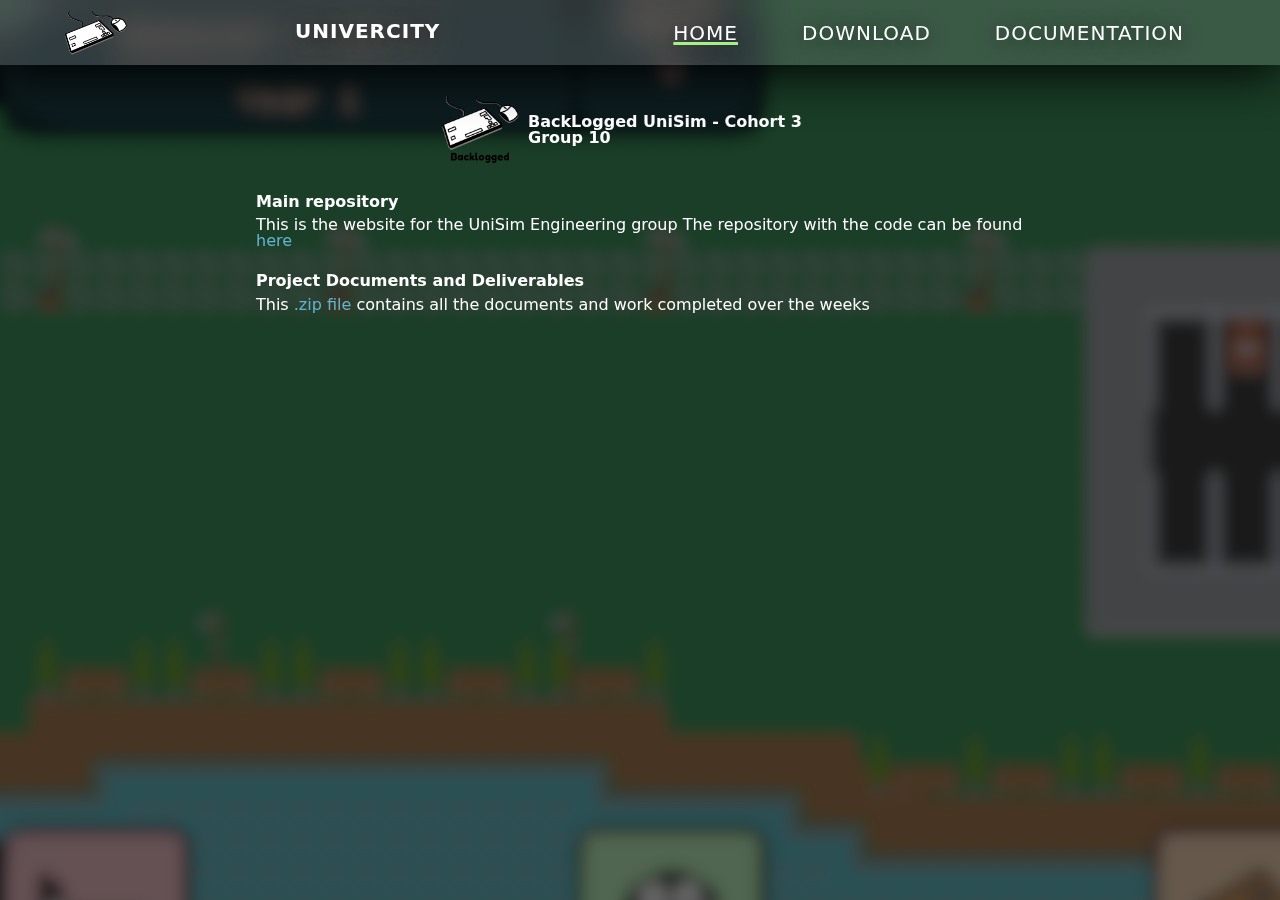
==== index.html @ 99f5d6f4 "first commit" ====
<!DOCTYPE html>
<html>

<head>
  <title>UniSim - Backlogged</title>
  <link rel="icon" type="image/png" href="images/favicon.png">
  <link rel="stylesheet" href="reset.css">
  <link rel="stylesheet" href="styles.css">
</head>

<body>
  <header>
    <nav class="NavBar">
      <!--Text that goes to home screen when clicked-->
      <a class="LogoNavBar" href="index.html#TopOfPage"><img class="LogoImg"
          src="images/backlogged_no_title_no_background.png" alt=""></a>
      <h1 class="NavBarTitle">UniverCity</h1>

      <ul class="NavBarList">
        <!--Options that form the navigation bar-->
        <li><a class="NavBarButtonCurrent" href="index.html">HOME</a></li>
        <li><a class="NavBarButton" href="download.html">DOWNLOAD</a></li>
        <li><a class="NavBarButton" href="documentation.html">DOCUMENTATION</a></li>
        <!-- === CONTENT THAT CHANGES DEPENDENT ON LOGIN STATUS === -->
      </ul>
    </nav>
    <hr>
  </header>
  <main class="MainContent">
    <section class="OpeningContent" id="OpeningContent">
      <!-- Used as an anchor so the back to top button works-->
      <a id="TopOfPage"></a>
      <div class="header">
        <img src="images/backlogged_no_bg.png" alt="Backlogged logo">
        <h1 class="MainTextLogo">
          <span>BackLogged</span>
          <span>UniSim - Cohort 3 Group 10</span>
        </h1>
      </div>
      <div class="BackgroundImage" id="BackgroundImage">
        <div class="backgroundGrad"></div>
        <img class="backgroundImage" src="images/mapBackgroundBlur.png" alt="UniSim background">
      </div>
      <div class="main-section">
        <h2>Main repository</h2>
        <p>
          This is the website for the UniSim Engineering group
          The repository with the code can be found <a href="https://github.com/TameU/eng1-cohort3-group10">here</a>
        </p>
        <br>
        <h2>Project Documents and Deliverables</h2>
        <p>
          This <a href="UniverCity-v1.0.0.zip">.zip file</a>
          contains all the documents and work completed over the weeks
        </p>
      </div>
</body>

</html>
---- styles.css ----
:root {
  --black: #000000;
  --green: #3f7f25;
  --dirtBrown: #8f7f7c;
  --darkBlue: #154e6a;
  --seaBlue: #2a557f;
  --pathGrey: #a3a3a3;
  --lighterGrey: #d1d5cd;
  --yellow: #fbc85f;
  --whiteBlue: #c9e7eb;
  --white: #fff;
  --pinkHighlight: #ed837a;
  --pinkHighlightFaded: #ed6ea1ba;
  --normalBoxShadow: 3px 5px 15px var(--black);
  --peachGradient: linear-gradient(45deg, #ed6ea0, #ec8c69);
  --peachGradientFaded: linear-gradient(65deg, #ed6ea1ba, #ec8c69ba);
  --clickedButtonShadow: 0 0 5px #000000;
}

* {
  font-family: system-ui, -apple-system, BlinkMacSystemFont, 'Segoe UI', Roboto, Oxygen, Ubuntu, Cantarell, 'Open Sans', 'Helvetica Neue', sans-serif;
}

body {
  max-width: 800px;
  margin: 0 auto;
}

*::-webkit-scrollbar-corner {
  background: var(--darkBlue);
}

::-webkit-scrollbar {
  width: 10px;   
  
}

::-webkit-scrollbar-track {
  background: var(--darkGrey);
  border-radius: 20px;
}

::-webkit-scrollbar-thumb {
  background-image: var(--peachGradientFaded);
  border-radius: 50px;
  transition: 0.3s;
}

::-webkit-scrollbar-thumb:hover {
  background: var(--peachGradient);
}

::-webkit-calendar-picker-indicator {
  filter: invert(1);
}


main , footer {
  top: 0px;
}


button {
  cursor: pointer;
}

/* === NAVIGATION SECTION === */

header {
  box-sizing: border-box;
  z-index: 99;
  position: fixed;
  width: 100%;
  height: 65px;
  top: 0;
  left: 0;
  display: flex;
  justify-content: center;
  background-color: #ffffff25;
  backdrop-filter: blur(15px);
  box-shadow: 0px 5px 50px 2px #000000;
  transition: 0.3s ease;
}

header .NavBar {
  position: relative;
  width: 100%;
  height: 65px;
  display: flex;
  align-content: center;
  justify-content: space-between;
  padding: 0 5vw;
  transition: 0.5s ease-in-out;

}


a {
  text-decoration: none;
  color: #63b4cf;
}

.NavBarList {
  position: relative;
}



.NavBar li {
  float: left;
  padding: 22.5px 2.5vw;
  cursor: pointer;
}

.NavBar li:hover {
  backdrop-filter: blur(30px);
}

.NavBarButton {
  display: block;
  text-align: center;
  text-transform: uppercase;
  letter-spacing: 1px;
  font-size: 1.25rem;
  transition: 0.5s;
  text-shadow: 0 3px 20px rgba(4, 4, 4, 0.603);
  color: white;
}

.NavBarButtonCurrent {
  display: block;
  text-align: center;
  text-transform: uppercase;
  letter-spacing: 1px;
  font-size: 1.25rem;
  transition: 0.5s;
  text-shadow: 0 3px 20px rgba(4, 4, 4, 0.603);
  color: white;
  text-decoration: underline;
  text-decoration-color: #a4ef86;
  text-decoration-thickness: 3px;
}

.NavBarTitle{
  margin: 5px;
  position: relative;
  top: 25%;
  transform: translateX(15px);
  text-transform: uppercase;
  letter-spacing: 1px;
  font-size: 1.25rem;
  transition: 0.5s;
  text-shadow: 0 3px 20px rgba(4, 4, 4, 0.603);
  color: white;

}


.LogoNavBar {
  font-size: 1.5rem;
}

.LogoImg {
  position: absolute;
  height: 100%;
}


/* === NAVIGATION SECTION END === */

#TopOfPage {
  position: absolute;
  top: 0px;
}

body {
  font-family: MainFont;
  color: white;
}

.header {
  display: flex;
  margin-left: auto;
  margin-right: auto;
  width: 50%;
  padding-top: 10vh;
}

.header img {
  float: left;
  width: 20%;
  height: 20%;
}

.header h1 {
  position: relative;
  left: 2%;
  margin: auto;
  margin-left: 0;
}

.main-section {
  padding: 2%
}

h2 {
  margin-top: 1%;
  margin-bottom: 1%;
}
.backgroundImage {
  background-repeat: no-repeat;
  background-size: cover;
  background-position: center center;
  background-attachment: fixed;
  position: fixed;
  top: 0;
  left: 0;
  z-index: -1;
  filter: brightness(40%);
  

}


.main-section {
  padding: 2%
}

h2 {
  margin-top: 1%;
  margin-bottom: 1%;
}

img:not(.backgroundImage) {
  max-width: 100%;
}

.documentation {
  border: 3px dashed white;
  text-align: center;
}
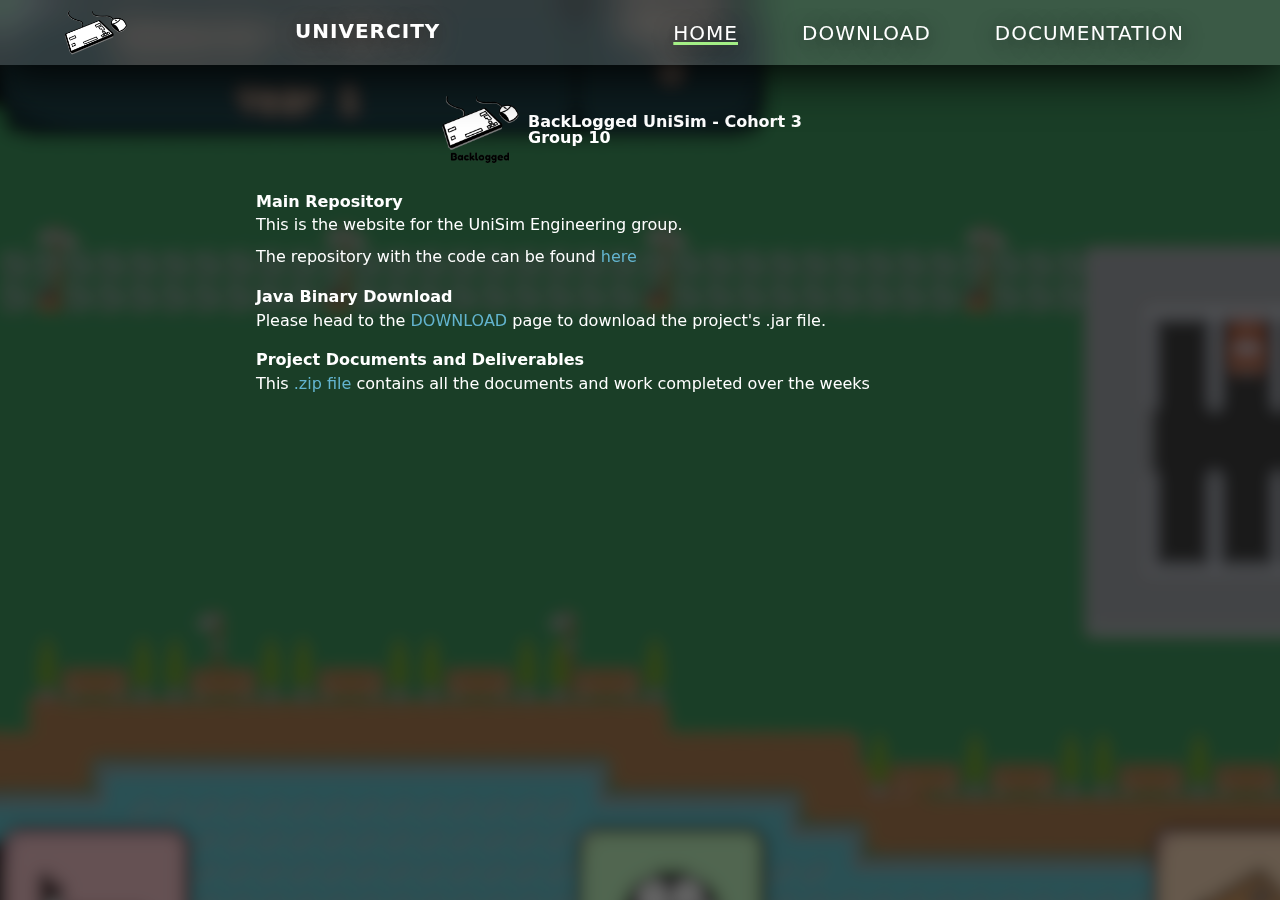
==== commit eb9321bd: "FIX: correct formatting" ====
--- a/index.html
+++ b/index.html
@@ -42,12 +42,18 @@
         <img class="backgroundImage" src="images/mapBackgroundBlur.png" alt="UniSim background">
       </div>
       <div class="main-section">
-        <h2>Main repository</h2>
+        <h2>Main Repository</h2>
         <p>
-          This is the website for the UniSim Engineering group
-          The repository with the code can be found <a href="https://github.com/TameU/eng1-cohort3-group10">here</a>
+          This is the website for the UniSim Engineering group.<br /></br>
+          The repository with the code can be found <a href="https://github.com/Stephen-Lavender/UniSim">here</a>
         </p>
         <br>
+        <h2>Java Binary Download</h2>
+        <p>
+          Please head to the <a href="download.html">DOWNLOAD</a> page to download the project's .jar file.
+        </p>
+        <br>
+
         <h2>Project Documents and Deliverables</h2>
         <p>
           This <a href="UniverCity-v1.0.0.zip">.zip file</a>
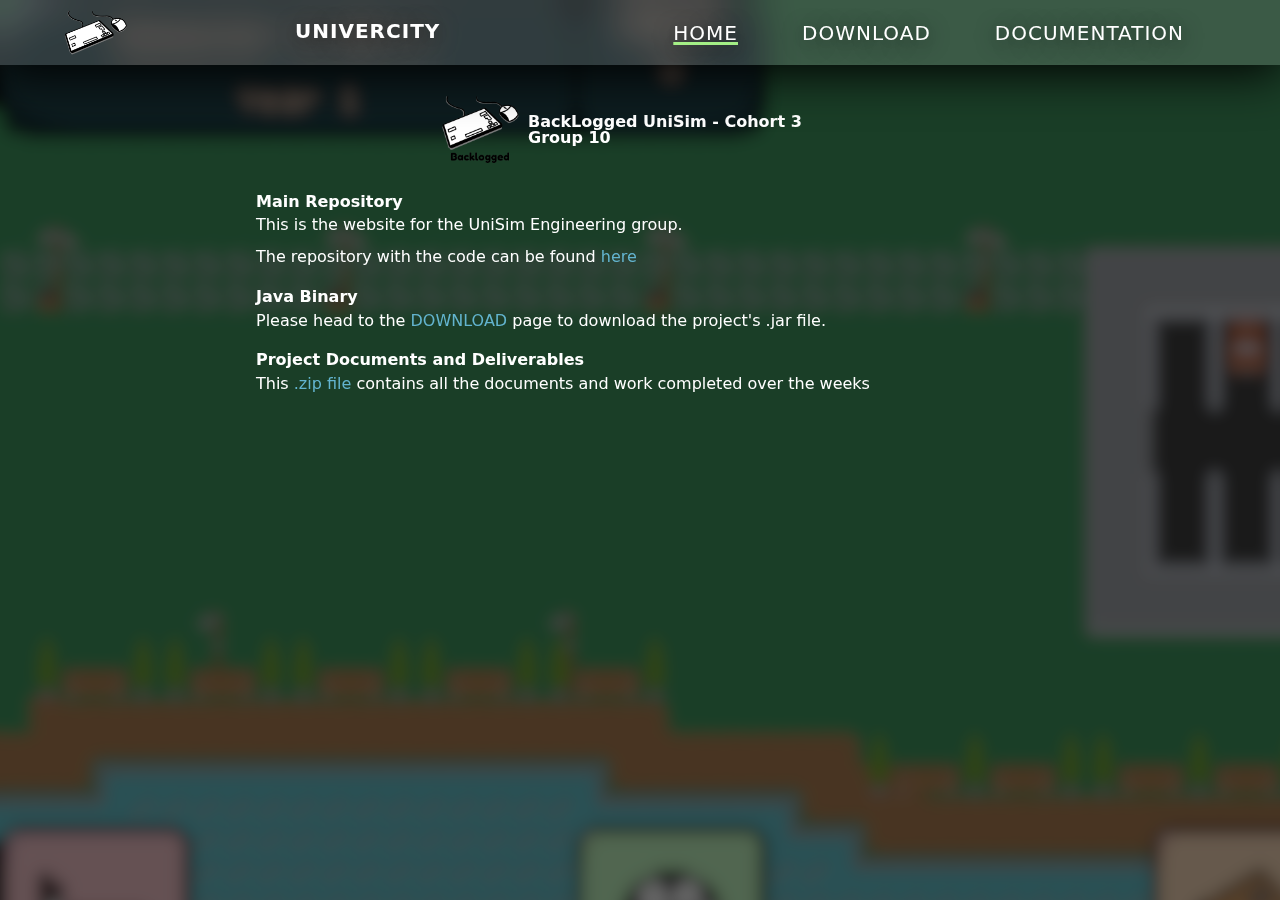
==== commit 79d9e063: "FIX: adjust download links" ====
--- a/index.html
+++ b/index.html
@@ -48,7 +48,7 @@
           The repository with the code can be found <a href="https://github.com/Stephen-Lavender/UniSim">here</a>
         </p>
         <br>
-        <h2>Java Binary Download</h2>
+        <h2>Java Binary</h2>
         <p>
           Please head to the <a href="download.html">DOWNLOAD</a> page to download the project's .jar file.
         </p>
@@ -56,7 +56,7 @@
 
         <h2>Project Documents and Deliverables</h2>
         <p>
-          This <a href="UniverCity-v1.0.0.zip">.zip file</a>
+          This <a href="UniverCity-Documents.zip" download>.zip file</a>
           contains all the documents and work completed over the weeks
         </p>
       </div>
